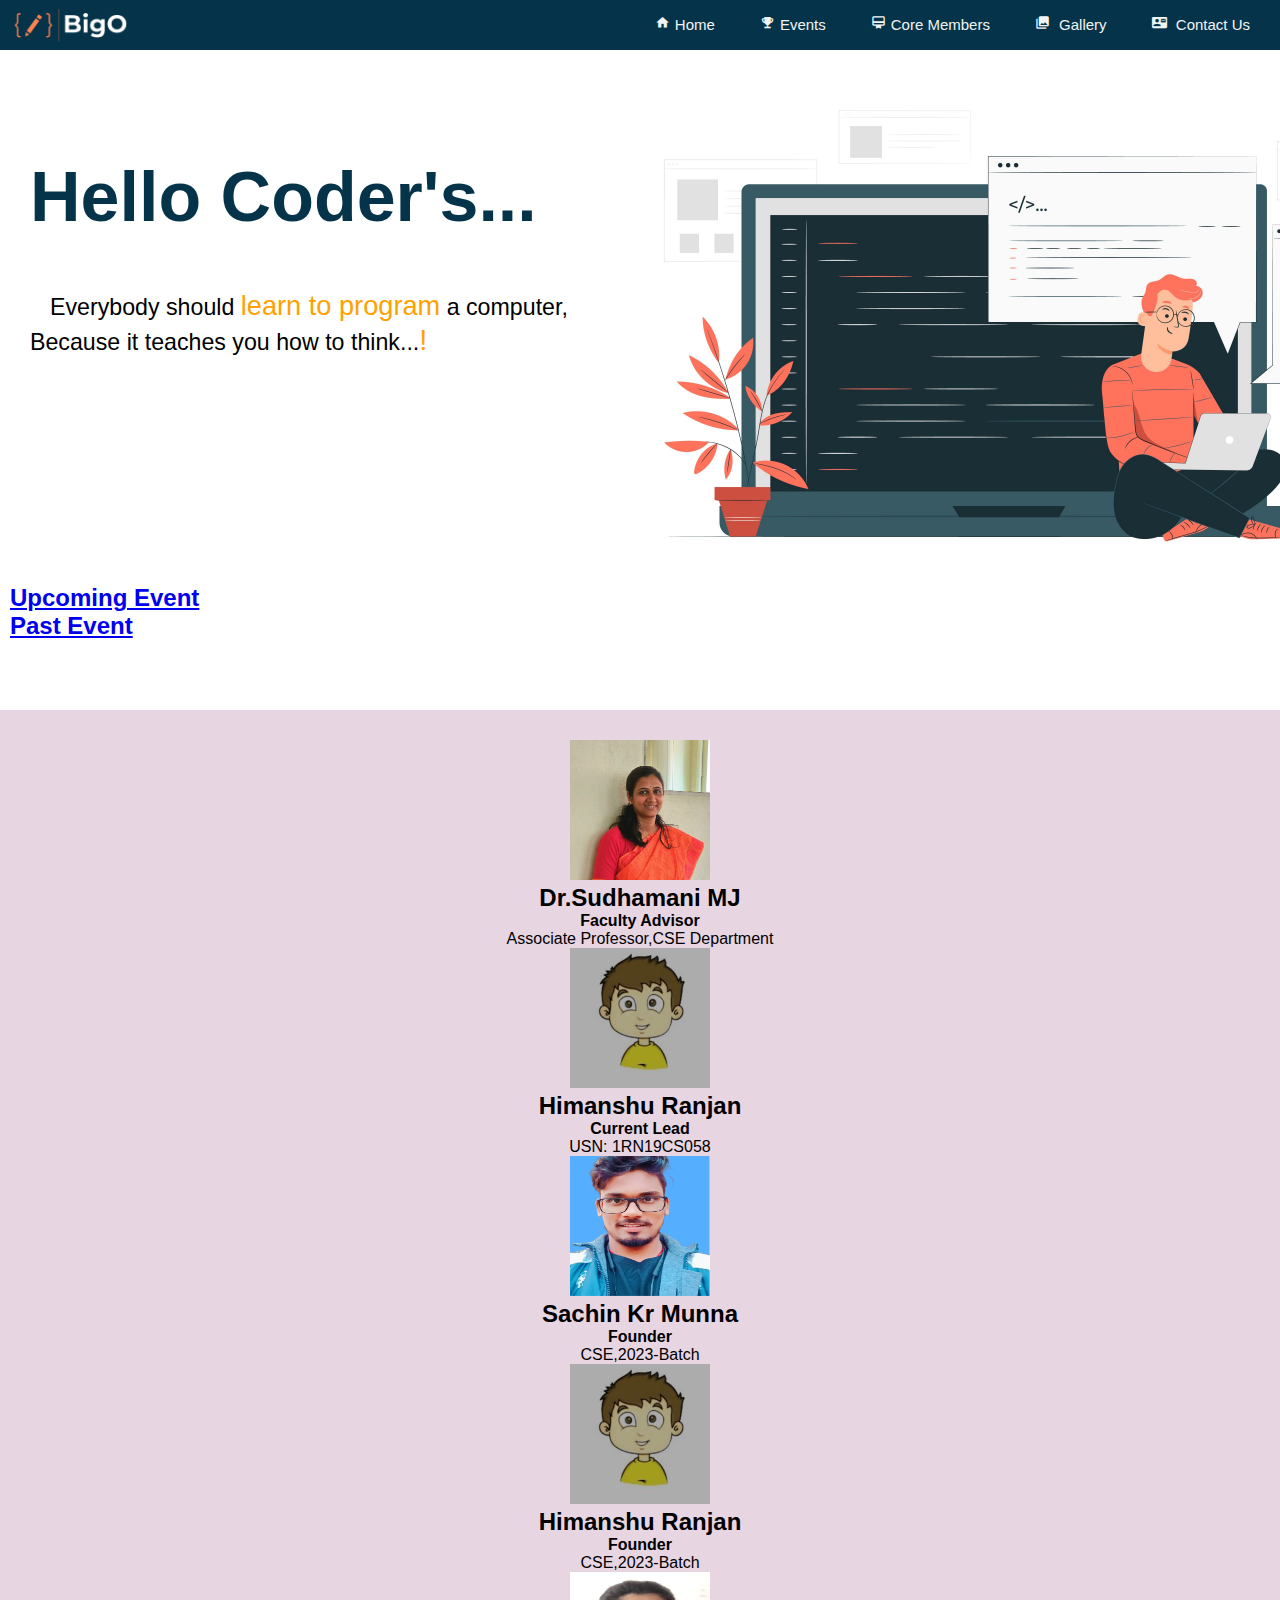
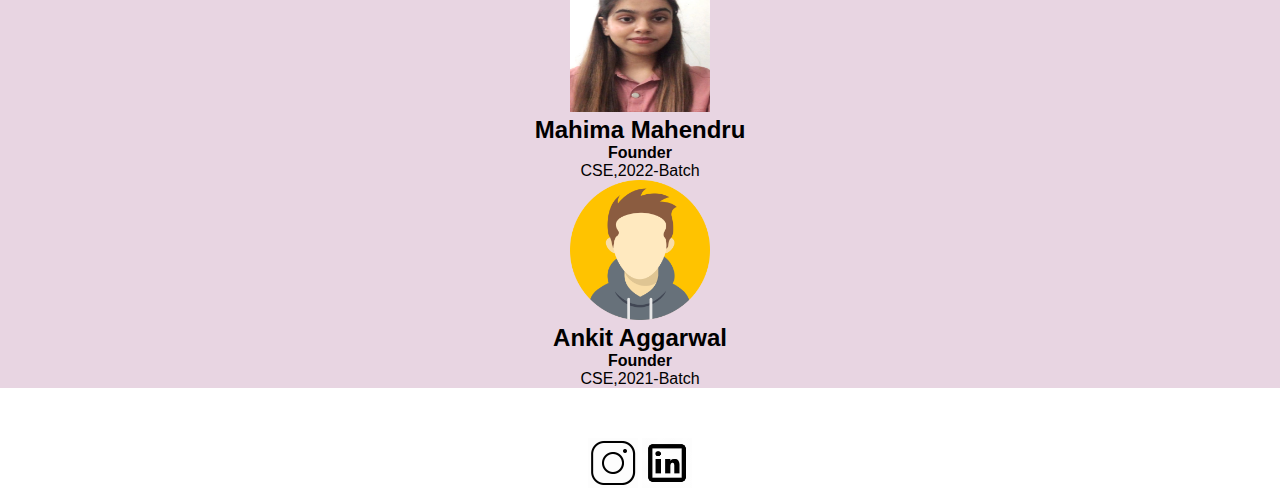
==== BigO-CP-CLUB-WEBSITE-c8096b29ab09a01d7ff93ffe0c14795907b41f60/index.html @ b74912f5 "Merge branch 'master' of https://github.com/Jerry2510/BigO-CP-CLUB-WEBSITE" ====
<!DOCTYPE html>
<html lang="en">

<head>
    <meta charset="UTF-8">
    <meta http-equiv="X-UA-Compatible" content="IE=edge">
    <meta name="mobile-web-app-capable" content="yes">
    <meta name="viewport" content="width=device-width, initial-scale=1.0">
    <title>Home Page</title>
    <link href="https://cdn.jsdelivr.net/npm/bootstrap@5.1.3/dist/css/bootstrap.min.css" rel="stylesheet" integrity="sha384-1BmE4kWBq78iYhFldvKuhfTAU6auU8tT94WrHftjDbrCEXSU1oBoqyl2QvZ6jIW3" crossorigin="anonymous">
    <link rel="stylesheet" href="./assets/material-icons.css">
    <link rel="stylesheet" href="style.css">
</head>

<body>
    <div class="topbar container">
        <nav class="navbarCustom">
            <ul>
                <div class="Clublogo">
                    <img src="./media/bigo_logo.png" style="cursor: pointer;" width="120px" height="120px">
                </div>
                <!-- <div class="ClubName">BigO CP Club, RNSIT</div> -->
                <div class="allogo">
                    <li><a href="contactus.html"><span class="material-icons" style="font-size:15px; padding-right: 5px;">contact_mail</span> Contact Us</a></li>
                    <li><a href="gallery.html"><span class="material-icons" style="font-size:15px; padding-right: 5px;">collections</span> Gallery</a></li>
                    <li><a href="coreteam.html"><span class="material-icons" style="font-size:15px; padding-right: 5px;">card_membership</span>Core Members</a></li>
                    <li><a href="events.html"><span class="material-icons" style="font-size:15px; padding-right: 5px;">emoji_events</span>Events</a></li>
                    <li><a href="index.html"><span class="material-icons" style="font-size:15px; padding-right: 5px;">home</span>Home</a></li>
                </div>
            </ul>
        </nav>
    </div>
    
    <div class="top-info" style="display: flex;flex-direction: row; margin-top: 60px; resize: both; " >
        <div class="divs top-left" style="margin-top: 8%; margin-left: 30px; line-height: 30px; width: 50%; float: left;">
          <span class="headline">Hello Coder's...</span><br /><br /><br />
          <!-- <span class="tagline" style="font-size: 1.3rem;">while(alive){<br>&emsp;&emsp;eat();<br>&emsp;&emsp;code();<br>&emsp;&emsp;sleep();<br>&emsp;&emsp;repeat();<br>}</span><br /><br /> -->
          <span class="tagline" style="font-size: 1.45rem; margin-left: 20px;">Everybody should <span style="color: var(--ao); font-size: 1.7rem;">learn to program</span> a computer, <span>Because it teaches you how to think...<span style="font-size: 1.8rem; color: var(--ao);">!</span></span></span><br /><br /> 
          <!-- <input type="submit" value="Learn More" class="btn" /> -->
        </div>
        <div class="divs top-right" style="float: right; width: 50%;"> 
          <!-- <img src="./media/undraw_Code_thinking_re_gka2 (1).png" alt="" height="450px" width="945px"> -->
          <img src="./media/homeimg.jpg" alt="" height="500" width="750">
          <!-- <img src="./media/3911318.jpg" alt="" height="700px" width="700px"> -->
        </div>
      </div>

    <div class="eventcontainer">
        
        <a href="events.html"><h2>Upcoming Event</h1></a>
        <a href="events.html"><h2>Past Event</h2></a>
    </div>

    <div class="organiserscontainer" style="background-color: rgb(232, 213, 226);padding-top: 30px;">
        <div class="row">
            <div class="col-lg-6">
                <img class="bd-placeholder-img rounded-circle" width="140" height="140" src="./media/mjs.jpeg">
                <h2>Dr.Sudhamani MJ</h2>
                <h4>Faculty Advisor</h4>
                <p>Associate Professor,CSE Department</p>
            </div><!-- /.col-lg-4 -->
            <div class="col-lg-6">
                <img class="bd-placeholder-img rounded-circle" width="140" height="140" src="./media/pluto.jpeg">
                <h2>Himanshu Ranjan</h2>
                <h4>Current Lead</h4>
                <p>USN: 1RN19CS058</p>
            </div><!-- /.col-lg-4 -->
            <div class="col-lg-3">
                <img class="bd-placeholder-img rounded-circle" width="140" height="140" src="./media/sachin.png">
                <h2>Sachin Kr Munna</h2>
                <h4>Founder</h4>

                <p>CSE,2023-Batch</p>
            </div><!-- /.col-lg-4 -->
            <div class="col-lg-3">
                <img class="bd-placeholder-img rounded-circle" width="140" height="140" src="./media/pluto.jpeg">
                <h2>Himanshu Ranjan</h2>
                <h4>Founder</h4>

                <p>CSE,2023-Batch</p>

            </div><!-- /.col-lg-4 -->
            <div class="col-lg-3">
                <img class="bd-placeholder-img rounded-circle" width="140" height="140" src="./media/mahima.jpeg">
                <h2>Mahima Mahendru</h2>
                <h4>Founder</h4>
                <p>CSE,2022-Batch</p>
            </div><!-- /.col-lg-4 -->
            <div class="col-lg-3">
                <img class="bd-placeholder-img rounded-circle" width="140" height="140" src="./media/avatar.png">
                <h2>Ankit Aggarwal</h2>
                <h4>Founder</h4>
                <p>CSE,2021-Batch</p>
            </div>
        </div><!-- /.row -->
    </div>
    <div class="myBottomcontainer">
        <div class="col" >
            <a class="btn" href="https://www.instagram.com/bigo_rnsit/"> <img src="./media/instagram.gif" alt="instagram" width="50" height="50"></a>
            <a class="btn" href="https://www.linkedin.com/in/bigo-cp-club-rnsit-3a0213217/"> <img src="./media/linkedin.gif" alt="linkedin" width="50" height="50"></a>
            <!-- <a class="btn" href="https://github.com/ReetuRaj7"> <img src="images/github.png" alt="GitHub" width="30" height="30"></a -->
        </div>
    </div>
    
    
   
</body>

</html>
---- BigO-CP-CLUB-WEBSITE-c8096b29ab09a01d7ff93ffe0c14795907b41f60/assets/material-icons.css ----
@font-face {
    font-family: 'Material Icons';
    font-style: normal;
    font-weight: 400;
    src: url(material-icons.woff2) format('woff2')
}

.material-icons {
    font-family: 'Material Icons';
    font-weight: normal;
    font-style: normal;
    font-size: 36px;
    /* Preferred icon size */
    display: inline-block;
    line-height: 1;
    text-transform: none;
    letter-spacing: normal;
    word-wrap: normal;
    white-space: nowrap;
    direction: ltr;
    /* Support for all WebKit browsers. */
    -webkit-font-smoothing: antialiased;
    /* Support for Safari and Chrome. */
    text-rendering: optimizeLegibility;
    /* Support for Firefox. */
    -moz-osx-font-smoothing: grayscale;
    /* Support for IE. */
    font-feature-settings: 'liga';
}

.material-icons:after {
    content: attr(icon);
}
---- BigO-CP-CLUB-WEBSITE-c8096b29ab09a01d7ff93ffe0c14795907b41f60/style.css ----
:root {
    --ab:  #039be5;
    --ao:  #ffa100;
    --pc:  #053349;
    --bg:  #ECEFF1;
    --bgb:  #f1f3f4;
    --bgh:  #e8eaed;
    --ptc:  #202124;
    --stc:  #4e5257;
    --ttc:  #bdc1c6;
    --shadow_old:  0 1px 3px rgba(0,0,0,0.12), 0 1px 2px rgba(0,0,0,0.24);
    --shadow: 0 1px 3px rgba(0,0,0,0.24), 0 1px 2px rgba(0,0,0,0.48);
    --tbshadow:  0 1px 2px 0 rgba(60,64,67,0.3),0 1px 3px 1px rgba(60,64,67,0.15);
    --trans:  width 0.2s ease, background-color 0.2s ease, box-shadow 0.2s ease, color 0.2s ease;
}

* {
    box-sizing: border-box;
    user-select: none;
    padding: 0px;
    margin: 0px;
    font-family:"poppins",sans-serif;
}

head {
    display: none;
}

meta {
    display: none;
}

body {
    min-height: 760px;
    font-family: Prompt, sans-serif;
}

.navbarCustom {
    position: fixed;
    top: 0px;
    left: 0px;
    width: 100vw;
    height: 50px;
    z-index: 10;
    font-size: 15px;
    background-color: var(--pc);
}

nav {
    display: block;
}

.navbarCustom ul{

}

.navbarCustom li
{
    float: right;
    list-style: none;
    margin-right: 20px;
    padding: 15px 0px 0px 25px ;

}
.allogo{
    margin-right: 10px;
}

.navbarCustom li a{

    text-decoration: none;
    color: var(--bgb);
}

.Clublogo img {
    float: left;
    left: 10px;
    position: fixed;
    top: -35px;
}

div.top-info{
  display: flex;
  flex-direction: row;
  margin-top:60px;
  resize: both;
}

/* @media (max-width: 1000px) {
  .top-info{
    flex-direction: column;
  }
}; */

div.top-info div.top-left .headline{
  font-size: 70px;
  color: var(--pc);
  font-weight: bold;
  
}

.eventcontainer
{
  margin-left: 10px;
}

.organiserscontainer
{
    position: relative;
    text-align: center;
    top: 70px;
}
.myBottomcontainer
{
  position: relative;
  text-align: center;
  top: 120px;
}

div.coreteam {
    display: flex;
    text-align: center;
    margin-top: 130px;
    padding: 10px;
    align-content: center;
}

div.coreteam div.image {
    opacity: 1;
    display: block;
    width: 100%;
    height: auto;
    transition: 0.5s ease;
    backface-visibility: hidden;
}

div.coreteam div.image div.middle {
    transition: .5s ease;
    opacity: 0;
    position:absolute;
    backdrop-filter: blur(3px);
    top: 50%;
    left: 50%;
    transform: translate(-50%, -50%);
    -ms-transform: translate(-50%, -50%)
}

div.coreteam div.image div.img {
    border-radius: 50%;
}
div.coreteam div.image div.img:hover {
    opacity: 0.3;
}
div.coreteam div.image:hover .middle{
    opacity: 1;
}

div.coreteam div.image div.text {
    background-color: var(--ab);
    color: var(--ptc);
    font-size: 16px;
    padding: 16px 32px;
}

.bottom-three{
    margin-bottom:1cm;
}

.organisers{
    position: relative;
    top: 200px;
    left: 20px;
    text-align: center;
}


/* bottom container */

.myBottom{
    position: relative;
    text-align: center;
    left: auto;
    top: 300px;
}

/*Contact page start*/
*:before, *:after {
    box-sizing: border-box;
    -webkit-font-smoothing: antialiased;
    -moz-osx-font-smoothing: grayscale;
  }
  
  button, input {
    /* font-family: 'Montserrat', sans-serif; */
    font-weight: 500;
    letter-spacing: 1.4px;
  }
  
  .background {
    display: flex;
    min-height: 100vh;
    max-width: 100%;
  }
  
  .container {
    margin: auto;
    margin-left: 70px;
    /* left: 0; */
    padding: 10px;
    width: 60%;
    height: 100%;
  }
  
  .screen {
    position: relative;
    background: var(--pc);
    border-radius: 15px;
  }
  
  .screen:after {
    content: '';
    display: block;
    position: absolute;
    top: 0;
    left: 20px;
    right: 20px;
    bottom: 0;
    border-radius: 15px;
    box-shadow: 0 20px 40px rgba(0, 0, 0, .4);
    z-index: -1;
  }
  
  .screen-header {
    display: flex;
    align-items: center;
    padding: 10px 20px;
    background: #202124;
    border-top-left-radius: 15px;
    border-top-right-radius: 15px;
  }
  
  .screen-header-left {
    margin-right: auto;
  }
  
  .screen-header-button {
    display: inline-block;
    width: 8px;
    height: 8px;
    margin-right: 3px;
    border-radius: 8px;
    background: white;
  }
  
  .screen-header-button.close {
    background: #ed1c6f;
  }
  
  .screen-header-button.maximize {
    background: #e8e925;
  }
  
  .screen-header-button.minimize {
    background: #74c54f;
  }
  
  .screen-header-right {
    display: flex;
  }
  
  .screen-header-ellipsis {
    width: 3px;
    height: 3px;
    margin-left: 2px;
    border-radius: 8px;
    background: #999;
  }
  
  .screen-body {
    display: flex;
  }
  
  .screen-body-item {
    flex: 1;
    padding: 50px;
  }
  
  .screen-body-item.left {
    display: flex;
    flex-direction: column;
  }
  
  .app-title {
    display: flex;
    flex-direction: column;
    position: relative;
    color:var(--ao);
    font-size: 26px;
  }
  
  .app-title:after {
    content: '';
    display: block;
    position: absolute;
    left: 0;
    bottom: -10px;
    width: 25px;
    height: 4px;
    background: var(--ab);
  }
  
  .app-contact {
    margin-top: auto;
    font-size: 8px;
    color: var(--ttc);
  }
  
  .app-form-group {
    margin-bottom: 15px;
  }
  
  .app-form-group.message {
    margin-top: 40px;
  }
  
  .app-form-group.buttons {
    margin-bottom: 0;
    /* text-align: right; */
  }
  
  .app-form-control {
    width: 100%;
    padding: 10px 0;
    background: none;
    border: none;
    border-bottom: 1px solid #666;
    color: #ddd;
    font-size: 14px;
    text-transform: uppercase;
    outline: none;
    transition: border-color .2s;
  }
  
  .app-form-control::placeholder {
    /* color: #666; */
    color: var(--ttc);
  }
  
  .app-form-button {
    background: none;
    border: none;
    /* color: #ea1d6f; */
    font-size: 14px;
    cursor: pointer;
    outline: none;
    color: var(--ab);

  }
  
  .app-form-button:hover {
    color: var(--ao);
  }
  
  @media screen and (max-width: 520px) {
    .screen-body {
      flex-direction: column;
    }
  
    .screen-body-item.left {
      margin-bottom: 30px;
    }
  
    .app-title {
      flex-direction: row;
    }
  
    .app-title span {
      margin-right: 12px;
    }
  
    .app-title:after {
      display: none;
    }
  }
  
  @media screen and (max-width: 600px) {
    .screen-body {
      padding: 40px;
    }
  
    .screen-body-item {
      padding: 0;
    }
  }
  
/* right part */
div.background div.info {
  justify-content: center;
  width: 40%;
  margin: auto;
  margin-left: 70px;
  /* margin-top: 250px; */
  padding: 10px;
  text-decoration: none;

}

div.info div.contact a{
  color: var(--pc);
  text-decoration: none;
  padding: 10px;
  text-align: center;
}

div.info div.contact a:hover{
  color: var(--ab);
}

div.info div.contact span{
  justify-content: center;
  vertical-align: middle;
}

div.info div.social_media a:hover img:hover{
  opacity: 0.6;
  transform: scale(1.2);
}
/* contact page end*/
/*gallery page start*/

div.card{
  width: 200px;
  height:280px;
  background-color: #e8e925;
  border-radius: 10px;
  outline: 1px solid #ffffff;
  outline-offset: -8px;
  box-shadow:var(--shadow_old);
  position: relative;
  overflow:hidden;
  margin:20px;
  top:70px;
  
}

div.card img.card-image
{
   position: absolute;
   inset: 0;
   width: 100%;
   height: 100%;
   object-fit: cover;
   opacity: 0.75s;
   transition: transform .75s;
  
}

div.card:hover img.card-image
{
  transform: scale(1.15);
}
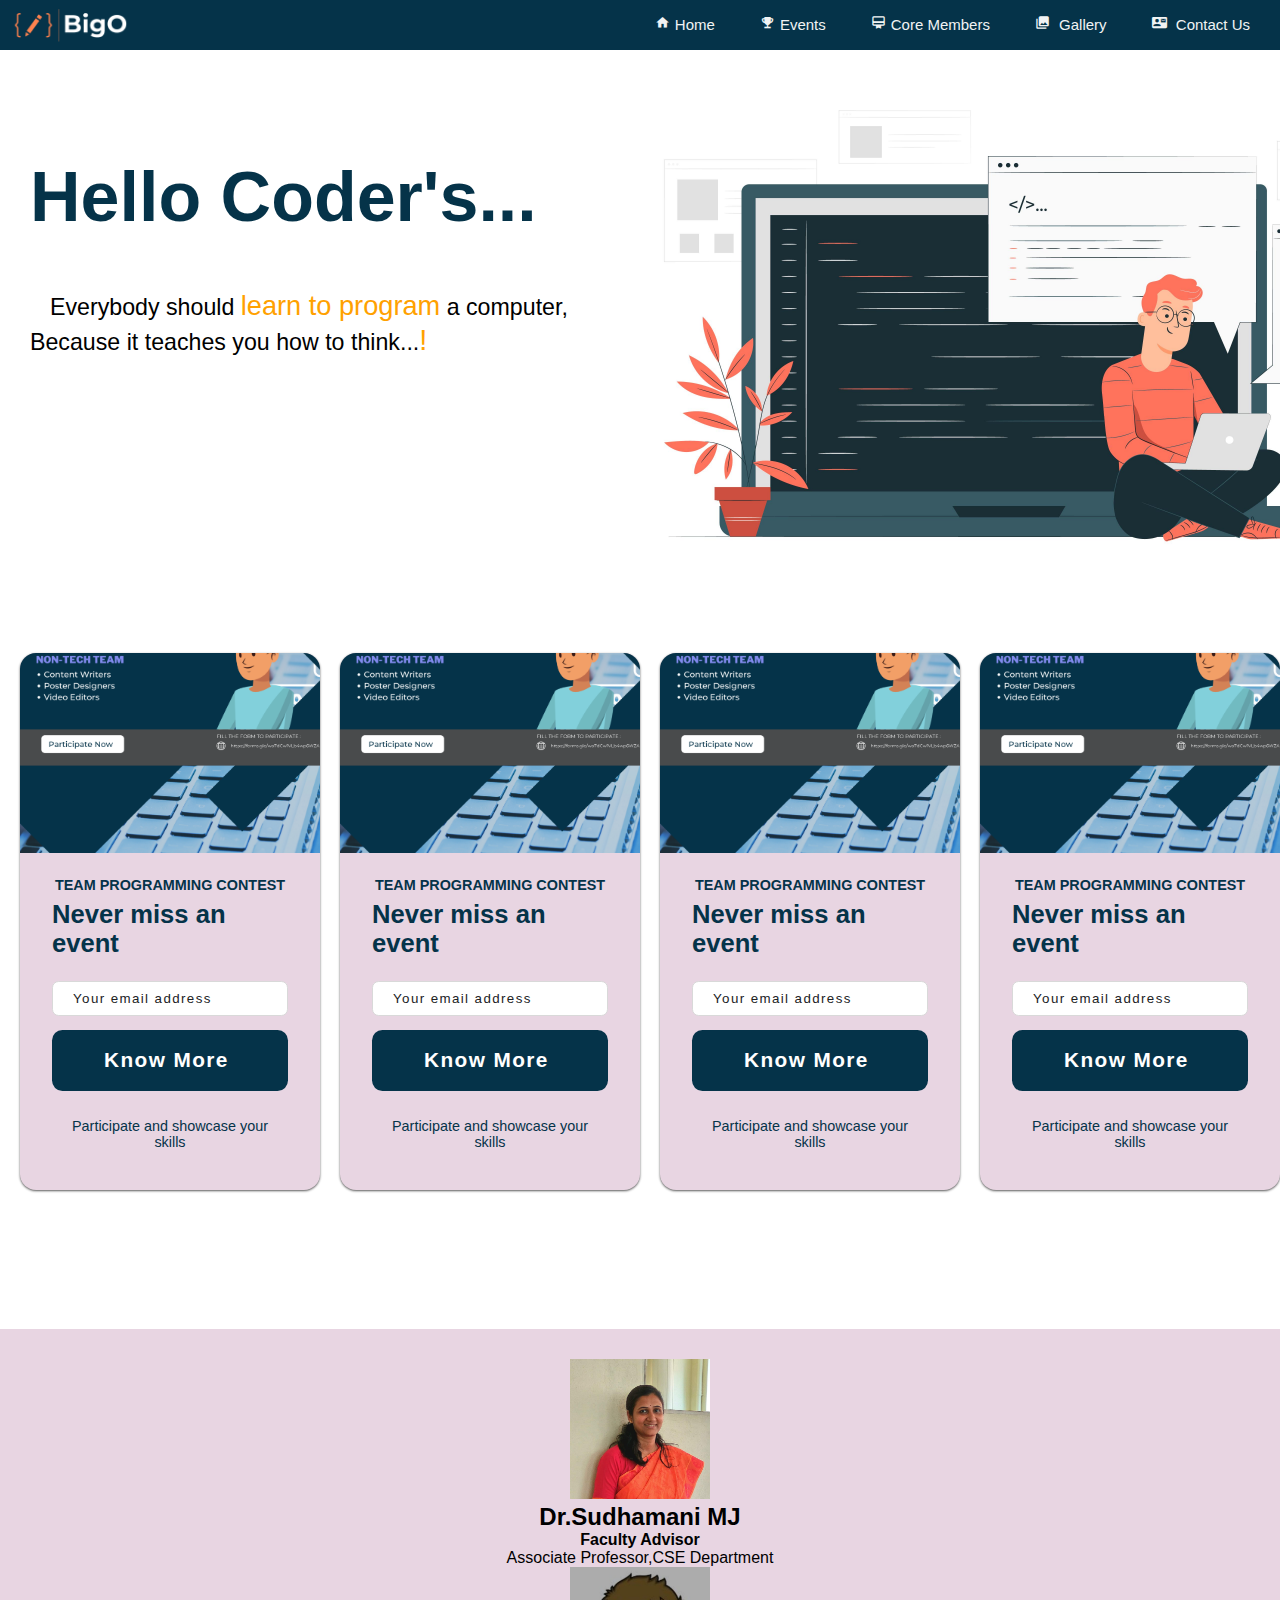
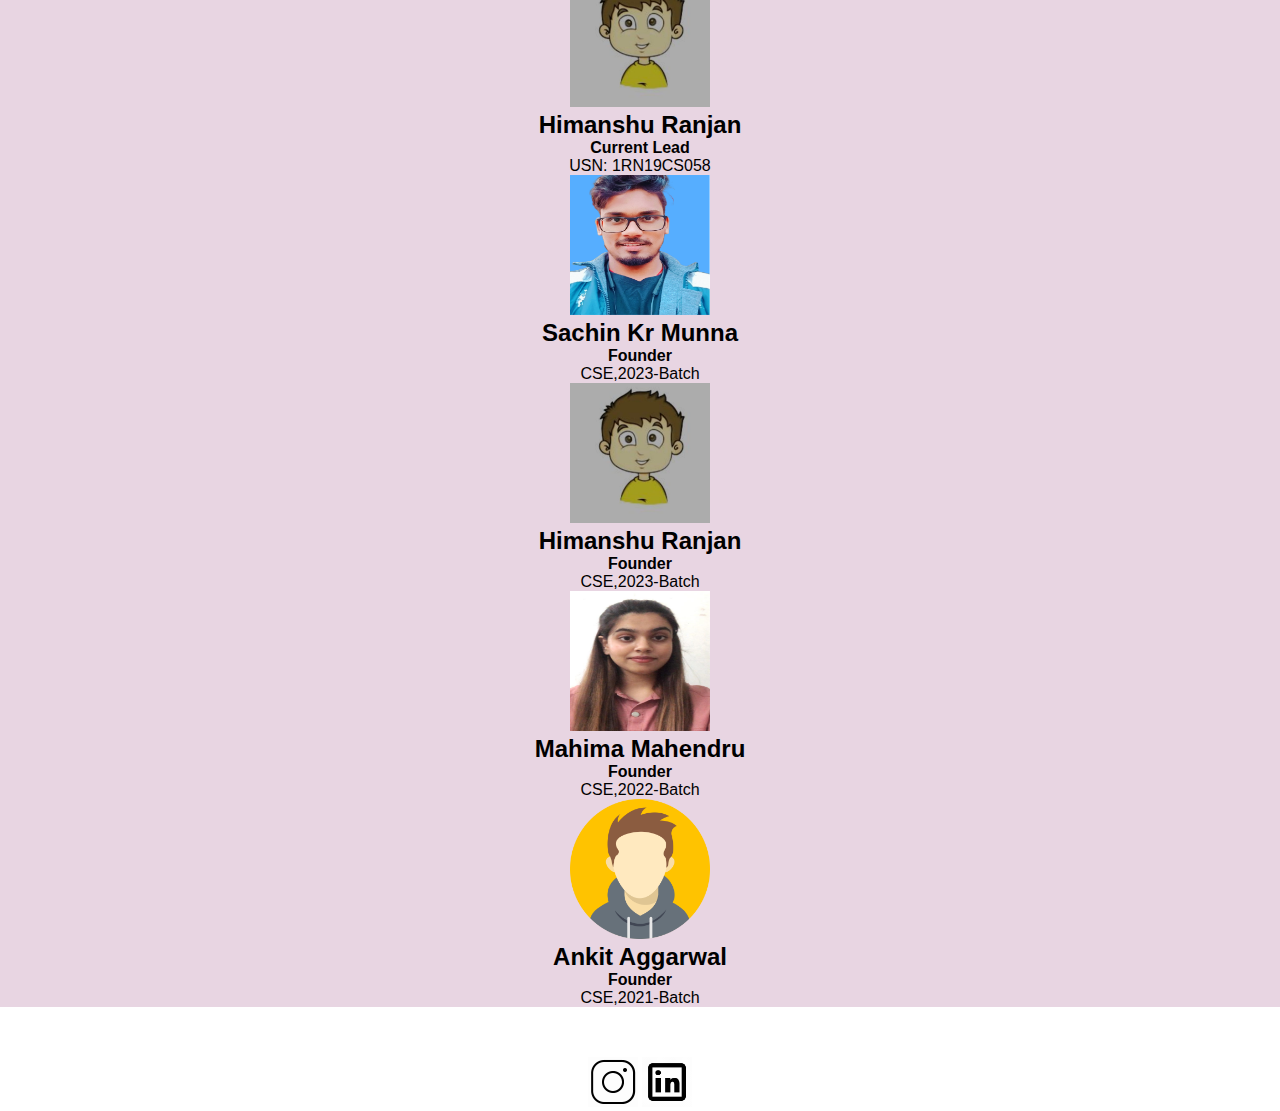
==== commit f4dc2dba: "event listning done" ====
--- a/BigO-CP-CLUB-WEBSITE-c8096b29ab09a01d7ff93ffe0c14795907b41f60/index.html
+++ b/BigO-CP-CLUB-WEBSITE-c8096b29ab09a01d7ff93ffe0c14795907b41f60/index.html
@@ -10,6 +10,7 @@
     <link href="https://cdn.jsdelivr.net/npm/bootstrap@5.1.3/dist/css/bootstrap.min.css" rel="stylesheet" integrity="sha384-1BmE4kWBq78iYhFldvKuhfTAU6auU8tT94WrHftjDbrCEXSU1oBoqyl2QvZ6jIW3" crossorigin="anonymous">
     <link rel="stylesheet" href="./assets/material-icons.css">
     <link rel="stylesheet" href="style.css">
+    <link rel="stylesheet" href="script_index.js">
 </head>
 
 <body>
@@ -43,13 +44,62 @@
           <img src="./media/homeimg.jpg" alt="" height="500" width="750">
           <!-- <img src="./media/3911318.jpg" alt="" height="700px" width="700px"> -->
         </div>
-      </div>
+    </div>
 
-    <div class="eventcontainer">
+    <section class="eventlisting">  
+        <div class="eventcontainer">  
+            <div class="img__container">  
+                <img src="./media/poster.png" alt="event" class="img">   
+            </div>    
+            <div class="content">  
+                <h2 class="subtitle">Team Programming Contest</h2>  
+                <h1 class="title">Never miss an event</h1>  
+                <input type="text" class="mail" placeholder="Your email address" name="mail" required>  
+                <input type="submit" value="Know More " class="read_more_button">  
+                <p class="text">Participate and showcase your skills</p>  
+            </div>  
+        </div> 
         
-        <a href="events.html"><h2>Upcoming Event</h1></a>
-        <a href="events.html"><h2>Past Event</h2></a>
-    </div>
+        <div class="eventcontainer">  
+            <div class="img__container">  
+                <img src="./media/poster.png" alt="event" class="img">   
+            </div>    
+            <div class="content">  
+                <h2 class="subtitle">Team Programming Contest</h2>  
+                <h1 class="title">Never miss an event</h1>  
+                <input type="text" class="mail" placeholder="Your email address" name="mail" required>  
+                <input type="submit" value="Know More " class="read_more_button">  
+                <p class="text">Participate and showcase your skills</p>  
+            </div>  
+        </div> 
+
+        <div class="eventcontainer">  
+            <div class="img__container">  
+                <img src="./media/poster.png" alt="event" class="img">   
+            </div>    
+            <div class="content">  
+                <h2 class="subtitle">Team Programming Contest</h2>  
+                <h1 class="title">Never miss an event</h1>  
+                <input type="text" class="mail" placeholder="Your email address" name="mail" required>  
+                <input type="submit" value="Know More " class="read_more_button">  
+                <p class="text">Participate and showcase your skills</p>  
+            </div>  
+        </div> 
+
+        <div class="eventcontainer">  
+            <div class="img__container">  
+                <img src="./media/poster.png" alt="event" class="img">   
+            </div>    
+            <div class="content">  
+                <h2 class="subtitle">Team Programming Contest</h2>  
+                <h1 class="title">Never miss an event</h1>  
+                <input type="text" class="mail" placeholder="Your email address" name="mail" required>  
+                <input type="submit" value="Know More " class="read_more_button">  
+                <p class="text">Participate and showcase your skills</p>  
+            </div>  
+        </div>
+
+    </section>
 
     <div class="organiserscontainer" style="background-color: rgb(232, 213, 226);padding-top: 30px;">
         <div class="row">
@@ -101,7 +151,7 @@
             <!-- <a class="btn" href="https://github.com/ReetuRaj7"> <img src="images/github.png" alt="GitHub" width="30" height="30"></a -->
         </div>
     </div>
-    
+</div>
     
    
 </body>
--- a/BigO-CP-CLUB-WEBSITE-c8096b29ab09a01d7ff93ffe0c14795907b41f60/style.css
+++ b/BigO-CP-CLUB-WEBSITE-c8096b29ab09a01d7ff93ffe0c14795907b41f60/style.css
@@ -3,11 +3,13 @@
     --ao:  #ffa100;
     --pc:  #053349;
     --bg:  #ECEFF1;
+    --bg2: rgb(232, 213, 226);
     --bgb:  #f1f3f4;
     --bgh:  #e8eaed;
     --ptc:  #202124;
     --stc:  #4e5257;
     --ttc:  #bdc1c6;
+    --white: #ffffff;
     --shadow_old:  0 1px 3px rgba(0,0,0,0.12), 0 1px 2px rgba(0,0,0,0.24);
     --shadow: 0 1px 3px rgba(0,0,0,0.24), 0 1px 2px rgba(0,0,0,0.48);
     --tbshadow:  0 1px 2px 0 rgba(60,64,67,0.3),0 1px 3px 1px rgba(60,64,67,0.15);
@@ -50,9 +52,9 @@
     display: block;
 }
 
-.navbarCustom ul{
-
-}
+/* .navbarCustom ul{
+
+} */
 
 .navbarCustom li
 {
@@ -86,12 +88,6 @@
   resize: both;
 }
 
-/* @media (max-width: 1000px) {
-  .top-info{
-    flex-direction: column;
-  }
-}; */
-
 div.top-info div.top-left .headline{
   font-size: 70px;
   color: var(--pc);
@@ -99,10 +95,131 @@
   
 }
 
-.eventcontainer
+/* .eventcontainer
 {
-  margin-left: 10px;
-}
+  display: flex;
+  justify-content: center;
+  align-items: center;
+  animation: gradient 15s ease infinite;
+  flex-direction: column;
+  overflow-y: hidden;
+  overflow-x:auto;
+} */
+
+/* event .container */
+
+.eventlisting {  
+  min-height: 75vh;  
+  /* width: auto; */
+  color: var(--pc);  
+  font-family: 'poppins', sans-serif;  
+  font-size: 1rem;  
+  /* background-color: #F1E8E6;   */
+  /* display: -ms-grid;   */
+  display: flex;
+  flex-direction: row;  
+  /* margin-left: 20px;  */
+  place-items: center; 
+  /* overflow-x: scroll;  */
+  overflow-y: hidden;
+ }  
+ .eventcontainer {  
+  background-color: var(--bg2);  
+  padding: 1em;  
+  border-radius: 1em;  
+  /* max-width: 768px;   */
+  width: 45%;
+  /* max-width: 50%; */
+  /* display: -ms-grid;  
+  display: grid;   */
+  place-items: center;  
+  box-shadow: var(--shadow);
+  margin-left: 20px;
+ }  
+ .title {  
+  font-size: 1.6rem;  
+  font-weight: 700;  
+ }  
+ .text {  
+  font-size: 1rem;  
+  margin-bottom: 0.8em;  
+ }  
+ .eventcontainer {  
+  /* max-width: 400px;   */
+  overflow-x: hidden;  
+  padding: 0;  
+ }  
+ .img {  
+  width: 100%;  
+  height: auto;  
+  border-radius: 1em 1em 0 0;  
+  -o-object-fit: cover;  
+    object-fit: cover;  
+  -webkit-transform: translateY(-50%);  
+      transform: translateY(-50%);  
+ }  
+ .img__container {  
+  height: 200px;  
+  overflow: hidden;  
+  margin-bottom: 1.5em;  
+ }  
+ .title {  
+  margin-bottom: 0.9em;  
+ }  
+ .subtitle {  
+  font-size: 0.9rem;  
+  text-transform: uppercase;  
+  margin-bottom: 0.5em;  
+  font-weight: 700;  
+ }  
+ .content {  
+  display: -ms-grid;  
+  display: grid;  
+  place-items: center;  
+  padding: 0 2em;  
+  margin-bottom: 1.8em;  
+ }  
+ .mail {  
+  padding: 0.5em 0 0.5em 1.5em;  
+  line-height: 1.5;  
+  width: 100%;  
+  border: 1px solid #d9d9d9;  
+  border-radius: 0.5em;  
+  margin-bottom: 1em;  
+ }  
+ ::-webkit-input-placeholder {  
+  color: var(--ptc);  
+ }  
+ :-ms-input-placeholder {  
+  color: var(--ptc); 
+}  
+ ::-ms-input-placeholder {  
+  color: var(--ptc);
+ }  
+ ::placeholder {  
+  color: var(--ptc);
+ }  
+ .read_more_button {  
+  color: var(--white);  
+  font-size: 1.3rem;  
+  font-weight: 700;  
+  background-color: var(--pc);  
+  padding: 0.9em 0;  
+  display: inline-block;  
+  border: none;  
+  border-radius: 0.5em;  
+  width: 100%; 
+  height: auto; 
+  margin-bottom: 1.3em;  
+ }  
+ .text {  
+  font-size: 0.9rem;  
+  width: 90%;  
+  text-align: center;  
+ }  
+
+/* event container end */
+
 
 .organiserscontainer
 {
@@ -458,4 +575,7 @@
 div.card:hover img.card-image
 {
   transform: scale(1.15);
+}
+body{
+  overflow-x: hidden;
 }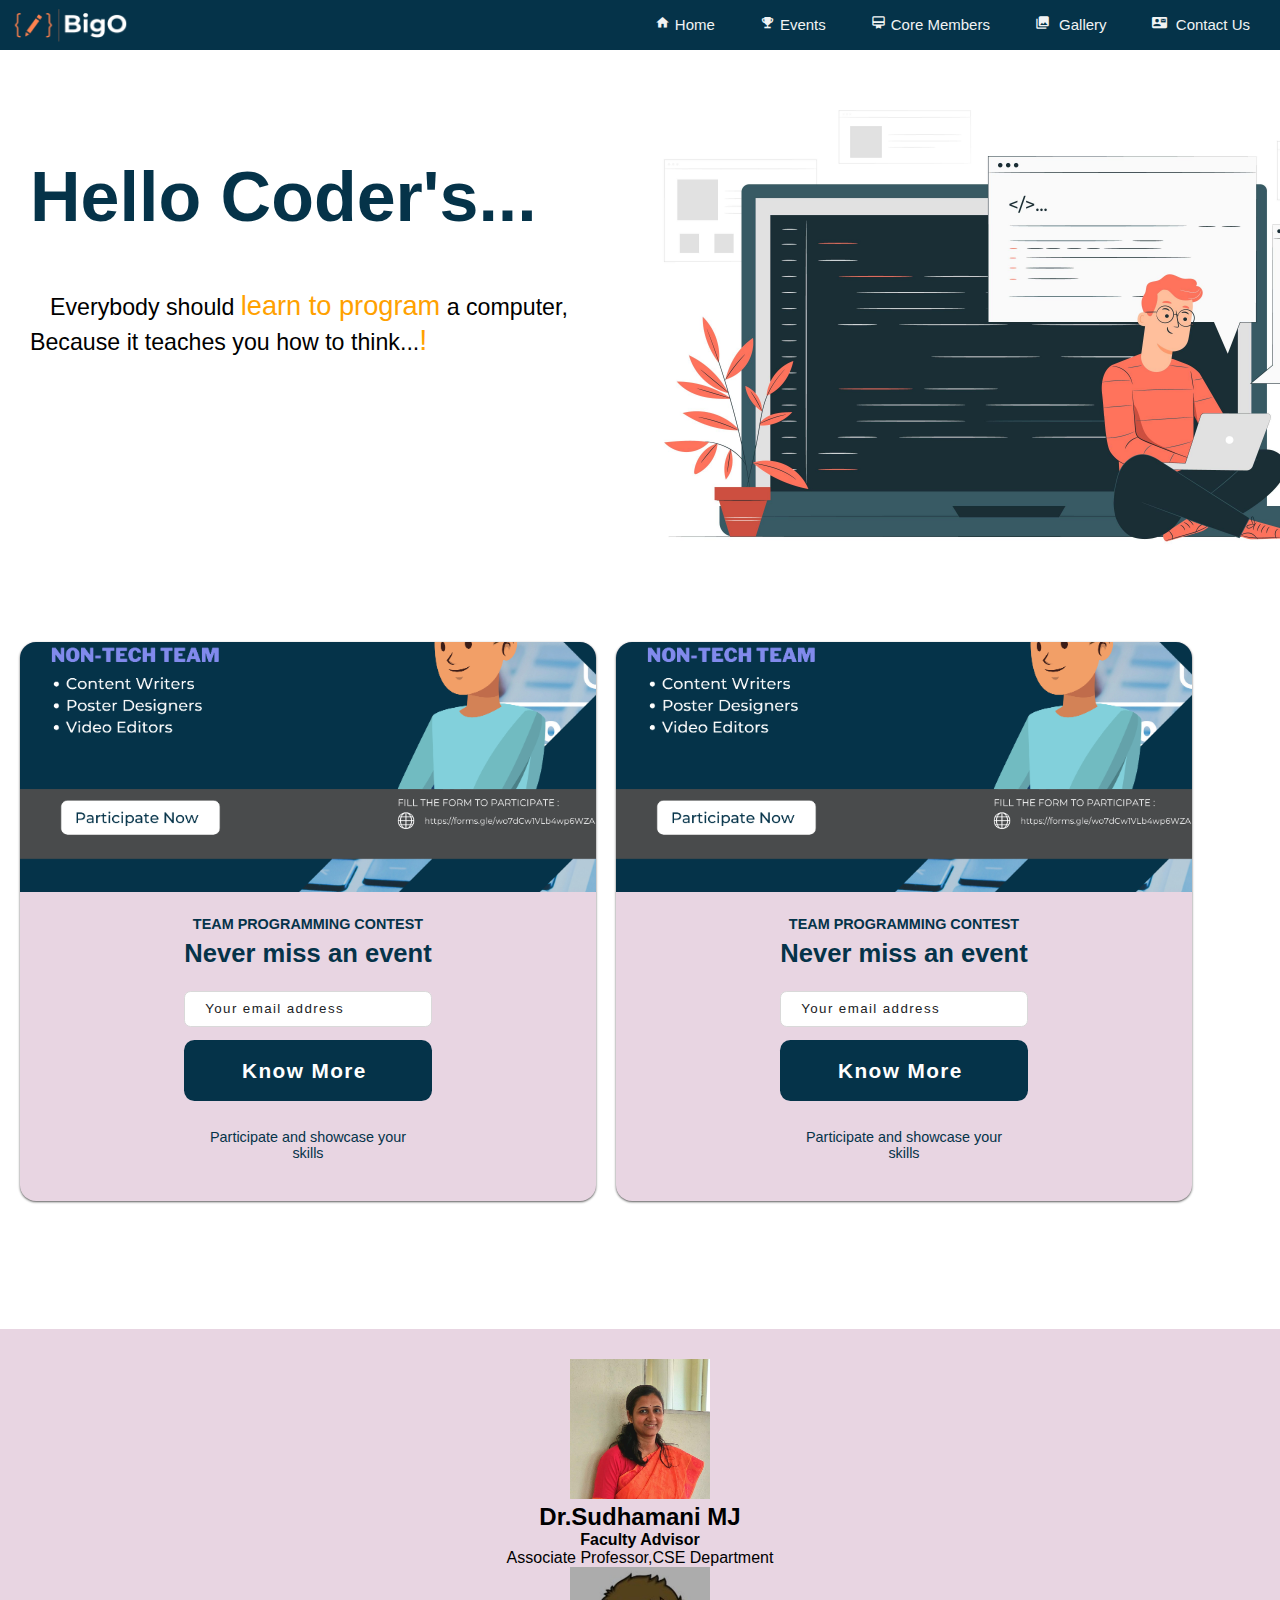
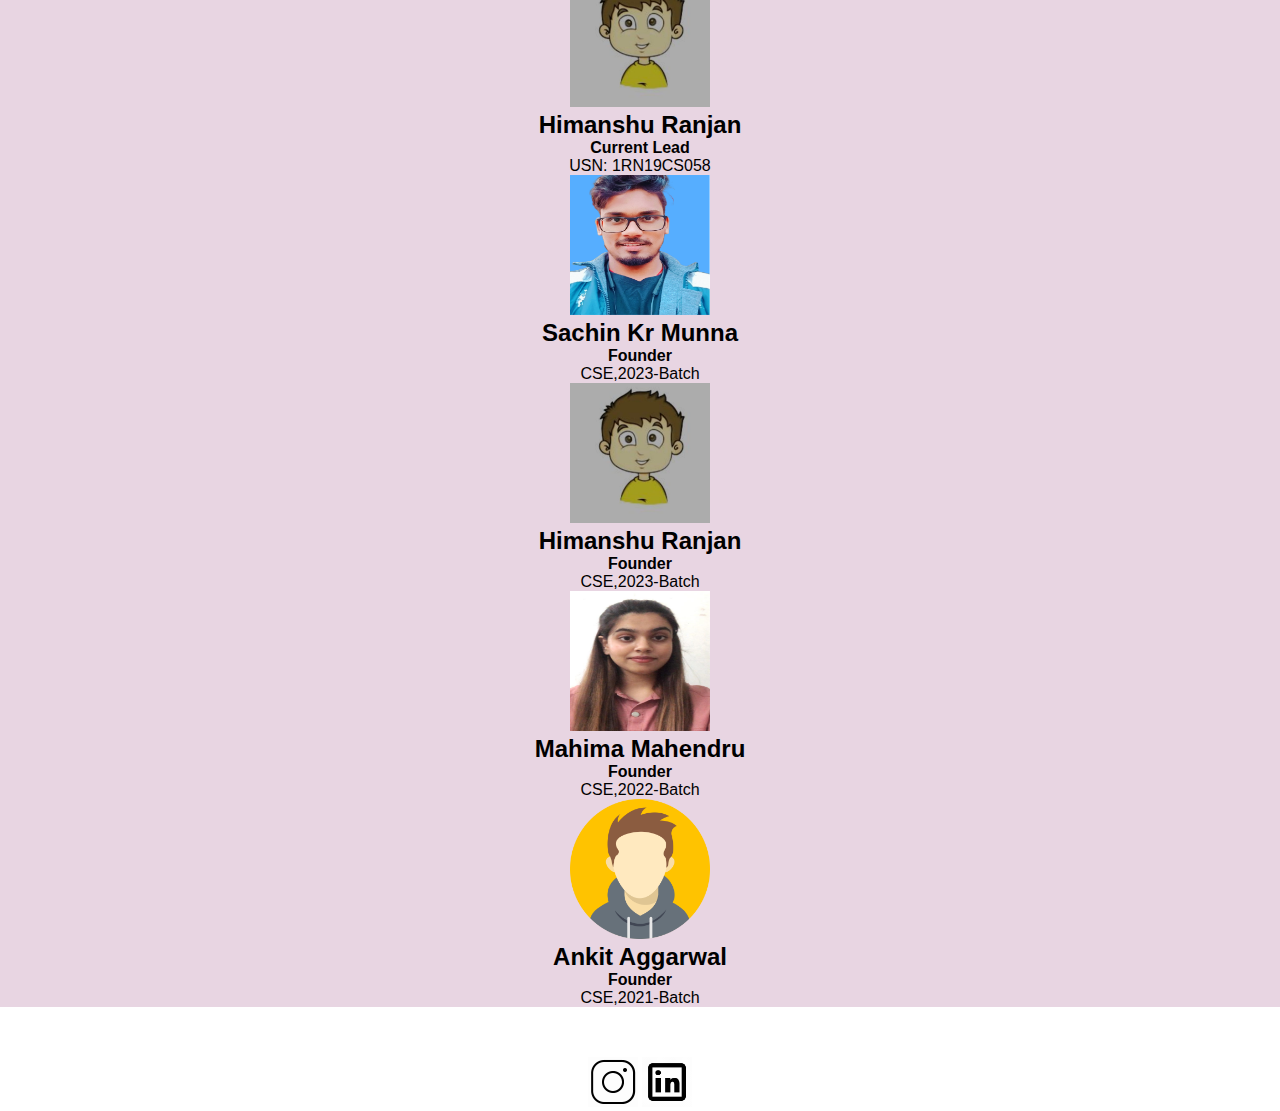
==== commit 38dfd0ba: "gallery responsiveness and display animation updated" ====
--- a/BigO-CP-CLUB-WEBSITE-c8096b29ab09a01d7ff93ffe0c14795907b41f60/index.html
+++ b/BigO-CP-CLUB-WEBSITE-c8096b29ab09a01d7ff93ffe0c14795907b41f60/index.html
@@ -73,7 +73,7 @@
             </div>  
         </div> 
 
-        <div class="eventcontainer">  
+        <!-- <div class="eventcontainer">  
             <div class="img__container">  
                 <img src="./media/poster.png" alt="event" class="img">   
             </div>    
@@ -97,7 +97,7 @@
                 <input type="submit" value="Know More " class="read_more_button">  
                 <p class="text">Participate and showcase your skills</p>  
             </div>  
-        </div>
+        </div> -->
 
     </section>
 
--- a/BigO-CP-CLUB-WEBSITE-c8096b29ab09a01d7ff93ffe0c14795907b41f60/style.css
+++ b/BigO-CP-CLUB-WEBSITE-c8096b29ab09a01d7ff93ffe0c14795907b41f60/style.css
@@ -95,18 +95,6 @@
   
 }
 
-/* .eventcontainer
-{
-  display: flex;
-  justify-content: center;
-  align-items: center;
-  animation: gradient 15s ease infinite;
-  flex-direction: column;
-  overflow-y: hidden;
-  overflow-x:auto;
-} */
-
-/* event .container */
 
 .eventlisting {  
   min-height: 75vh;  
@@ -118,9 +106,7 @@
   /* display: -ms-grid;   */
   display: flex;
   flex-direction: row;  
-  /* margin-left: 20px;  */
   place-items: center; 
-  /* overflow-x: scroll;  */
   overflow-y: hidden;
  }  
  .eventcontainer {  
@@ -159,7 +145,7 @@
       transform: translateY(-50%);  
  }  
  .img__container {  
-  height: 200px;  
+  height: 250px;  
   overflow: hidden;  
   margin-bottom: 1.5em;  
  }  
@@ -543,39 +529,98 @@
   transform: scale(1.2);
 }
 /* contact page end*/
+
 /*gallery page start*/
 
-div.card{
-  width: 200px;
-  height:280px;
-  background-color: #e8e925;
-  border-radius: 10px;
-  outline: 1px solid #ffffff;
-  outline-offset: -8px;
-  box-shadow:var(--shadow_old);
+div.gallery_images{
+  justify-content: center;
+  align-items: center;
+  display: grid;
+  grid-template-columns : repeat(4, 1fr);
+  grid-gap: 30px;
+  width: 100%;
+  max-width: 1200px;
+  padding: 30px;
+  margin-top: 50px;
+}
+
+@media screen and (max-width: 760px){
+  .l-container{
+    grid-template-columns: repeat(2, 1fr);
+  }
+}
+
+div.img_card{
   position: relative;
-  overflow:hidden;
-  margin:20px;
-  top:70px;
-  
-}
-
-div.card img.card-image
-{
-   position: absolute;
-   inset: 0;
-   width: 100%;
-   height: 100%;
-   object-fit: cover;
-   opacity: 0.75s;
-   transition: transform .75s;
-  
-}
-
-div.card:hover img.card-image
-{
-  transform: scale(1.15);
-}
-body{
-  overflow-x: hidden;
-}+  z-index: 1;
+  width: 100%;
+  padding-bottom: 150%;
+  perspective: 1000px;
+}
+
+div.img_card__cover{
+  position: absolute;
+  z-index: 1;
+  top: 0;
+  left: 0;
+  width: 100%;  
+  height: 100%;  
+  overflow: hidden;  
+  background-image: linear-gradient(120deg, #f6d365 0%, #fda085 100%);  
+  background-size: cover;  
+  perspective-origin: 50% 50%;  
+  transform-style: preserve-3d;  
+  transform-origin: top center;  
+  will-change: transform;  
+  transform: skewX(0.001deg);  
+  transition: transform 0.35s ease-in-out;
+}
+
+div.img_card__cover::after{
+  display: block;
+  content: '';
+  position: absolute;
+  z-index: 100;
+  top: 0;
+  left: 0;
+  width: 100%;
+  height: 120%;
+  background-image: linear-gradient(226deg, rgba(255, 255, 255, 0.4) 0%, rgba(255, 255, 255, 0.4) 35%, rgba(255, 255, 255, 0.2) 42%, rgba(255, 255, 255, 0) 60%);
+  transform: translateY(-20%);
+  will-change: transform;
+  transition: transform 0.65s cubic-bezier(0.18, 0.9, 0.58, 1);
+}
+
+div.img_card:hover div.img_card__cover{
+  transform: rotateX(7deg) translateY(-6px);
+}
+
+div.img_card:hover div.img_card__cover::after {
+  transform: translateY(0%);
+}
+
+div.img_card::before{
+  display: block;
+  content: '';
+  position: absolute;
+  top: 5%;
+  left: 5%;
+  width: 90%;
+  height: 90%;
+  box-shadow: 0 6px 12px 12px rgba(0, 0, 0, 0.4);
+  box-shadow: 
+      inset 0 -3em 3em rgba(0,0,0,0.1),
+      0 0  0 2px rgb(255,255,255),
+      0.3em 0.3em 1em rgba(0,0,0,0.3);;
+  will-change: opacity;
+  transform-origin: top center;
+  transform: skewX(0.001deg);
+  transition: transform 0.35s ease-in-out, opacity 0.5s ease-in-out;
+}
+
+div.img_card:hover::before{
+  opacity: 0.6;
+  transform: rotateX(7deg) translateY(-6px) scale(1.05);
+}
+
+/* gallery end */